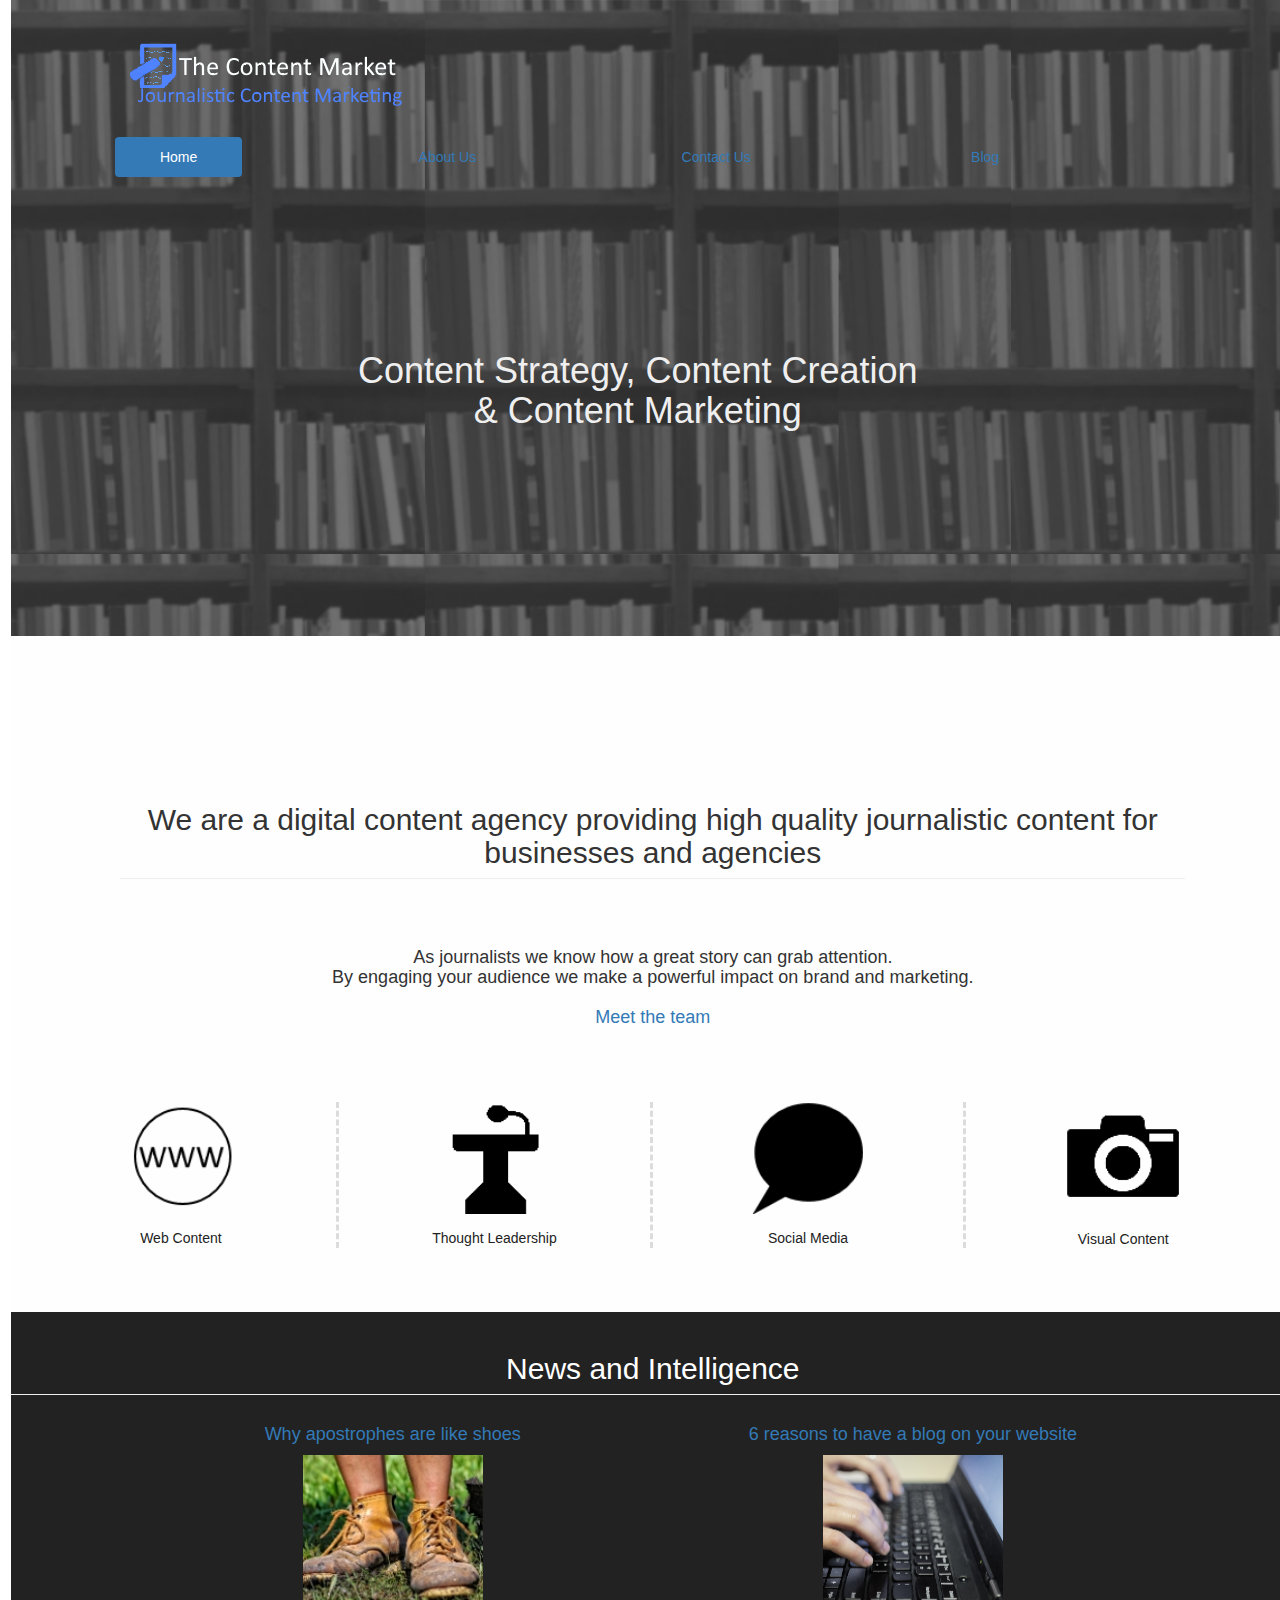
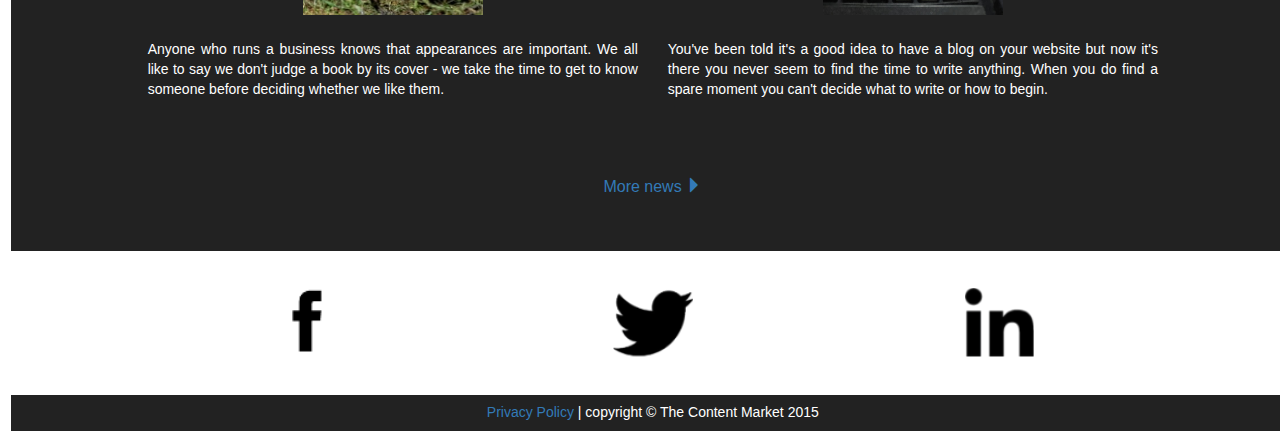
==== index.html @ 77f4c16c "Our First Commit :D" ====
<html>
	<head>
    <meta name="viewport" content="width=device-width, initial-scale=1" desc="content market" tag="content market">
	<title> The Content Market - Home </title>
	<link rel="stylesheet" type="text/css" href="css/bootstrap.css">
	<link rel="stylesheet" type="text/css" href="css/style.css">
	
	<script src="js/npm.js"></script>
	<script src="https://ajax.googleapis.com/ajax/libs/jquery/1.11.3/jquery.min.js"></script>
	</head>
	<body style="padding-left: 2%">
	<script src="js/bootstrap.min.js"></script>
		<div class="row navbar-inverse">
			<div class="col-xs-12 top hidden-sm hidden-md hidden-lg">
				<div class="col-xs-8">
				<img src="img/logo.png" style="text-align: left" class="img-responsive">
				</div>
				<ul class="nav nav-pills col-xs-4">
					<li class="dropdown pull-right">
						<a href="#" data-toggle="dropdown" class="dropdown-toggle"><span class="glyphicon glyphicon-th-large"></span> <b class="caret"></b></a>
						<ul class="dropdown-menu">
							<li><a href="about.html">About Us</a></li>
							<li><a href="contact.html">Contact Us</a></li>
							<li><a href="blog.html">Blog</a></li>
						</ul>
					</li>
				</ul>
				</div>
			</div> <!-- navbar -->
			<div class="col-xs-10 col-xs-offset-1 top hidden-xs">
				<img src="img/logo.png" style="text-align: left">
				<div class="row" style="padding-top: 3%">
				<ul class="nav nav-pills center">
				<div class="col-sm-3 nav nav-pills">
				<li role="presentation" class="active" style="width: 50%; text-align: center"><a href="#">Home</a></li>
				</div>
				<div class="col-sm-3 nav nav-pills">
				<li role="presentation" style="width: 50%; text-align: center"><a href="about.html">About Us</a></li>
				</div>
				<div class="col-sm-3 nav nav-pills">
				<li role="presentation" style="width: 50%; text-align: center"><a href="contact.html">Contact Us</a></li>
				</div>
				<div class="col-sm-3 nav nav-pills">
				<li role="presentation" style="width: 50%; text-align: center"><a href="blog.html">Blog</a></li>
				</div>
				</ul>
				</div>
			</div>
		</div>
		<div class="row mainn" style="background-image: url('img/bookshelf.png'); padding-top: 10%">
			<div class="col-md-6 col-md-offset-3">
				<div class="row col-xs-12">
					<h1 style="padding-top: 20%; padding-bottom: 30%; text-align: center ; color: #efefef";>Content Strategy, Content Creation &amp; Content Marketing</h1></br>
				</div>
				<div class="row col-xs-10 col-xs-offset-1">
				</div>	
			</div>
		</div> <!-- Bookshelf area -->
    <div class="row" style="background-color: #fefefe; padding: 5% 0%">
        <div class="row" style="padding: 5% 0%">
            <div class="col-xs-10 col-xs-offset-1 center" style="font-size: 20px">
                <h2 class="page-header center">We are a digital content agency providing high quality journalistic content for businesses and agencies</h2>
            </div>
            <div class="col-xs-10 col-xs-offset-1 center" style="padding-top: 3%">
                <h4>As journalists we know how a great story can grab attention.</br> By engaging your audience we make a powerful impact on brand and marketing.</h4>
            </div>
        <div class="row col-xs-10 col-xs-offset-1 center"><a href="about.html"><h4>Meet the team</h4></a></div>
        </div>
        <div class="col-md-12 center hidden-xs hidden-sm">
            <div class="col-md-3 iconbox">
                <a href="web-content.html"><img src="img/web-icon.png" style="width: 40%"></a></br>
                <div class="row" style="padding-top: 5%">
                    <span class="center" ><a href="web-content.html" style="color: #222222">Web Content</a></span>
                </div>
            </div>
            <div class="col-md-3 iconbox">
                <a href="thought-leadership.html"><img src="img/lectern.png" style="width: 40%"></a></br>
                <div class="row" style="padding-top: 5%">
                <span class="center" ><a href="thought-leadership.html" style="color: #222222">Thought Leadership</span>
                </div>
            </div>
            <div class="col-md-3 iconbox">
                <a href="social-media.html"><img src="img/speech.png" style="width: 40%"></a></br>
                <div class="row" style="padding-top: 5%">
                <span class="center" ><a href="social-media.html" style="color: #222222">Social Media</a></span>
                </div>
            </div>
            <div class="col-md-3 ">
                <a href="visual-content.html"><img src="img/camera.png" style="width: 40%"></a></br>
                <div class="row" style="padding-top: 5%">
                <span class="center" ><a href="visual-content.html" style="color: #222222">Visual Content</span>
                </div>
            </div>
        </div>
        <div class="col-xs-10 col-xs-offset-1 center hidden-md hidden-lg">
            <div class="col-xs-12 iconboxsm">
                <a href="web-content.html"><img src="img/web-icon.png" style="width: 30%"></a></br>
                <div class="row" style="padding: 5% 0%">
                    <span class="center" ><a href="web-content.html" style="color: #222222">Web Content</span>
                </div>
            </div>
            <div class="col-xs-12 iconboxsm" style="padding-top: 3%">
                <a href="thought-leadership.html"><img src="img/lectern.png" style="width: 30%"></a></br>
                <div class="row" style="padding: 5% 0%">
                <span class="center" ><a href="thought-leadership.html" style="color: #222222">Thought Leadership</span>
                </div>
            </div>
            <div class="col-xs-12 iconboxsm" style="padding-top: 3%">
                <a href="social-media.html"><img src="img/speech.png" style="width: 30%"></a></br>
                <div class="row" style="padding: 5% 0%">
                <span class="center" ><a href="social-media.html" style="color: #222222">Social Media</span>
                </div>
            </div>
            <div class="col-xs-12" style="padding-top: 3%"\>
                <a href="visual-content.html"><img src="img/camera.png" style="width: 30%"></a></br>
                <div class="row" style="padding: 5% 0%">
                    <span class="center" ><a href="visual-content.html" style="color: #222222">Visual Content</a></span>
                </div>
            </div>
        </div>
    </div>
    <div class="row hidden-md hidden-lg" style="background-color: #222222">
        <h2 class="page-header center white">News and Intelligence</h2>
        <div class="col-xs-10 col-xs-offset-1">
            <div class="col-xs-6 white center">
                <div><a href="why-apostrophes-are-like-shoes.html"><h4>Why apostrophes are like shoes</h4></a></div>
                <div><a href="why-apostrophes-are-like-shoes.html"><img src="img/boots.jpg"></a></div>
                <div class="justify padding-5">Anyone who runs a business knows that appearances are important. We all like to say we don't judge a book by its cover - we take the time to get to know someone before deciding whether we like them.</div>
                
            </div>
            <div class="col-xs-6 white center">
                <div><a href="6-reasons-to-have-a-blog.html"><h4>6 reasons to have a blog on your website</h4></a></div>
                <div><a href="6-reasons-to-have-a-blog.html"><img src="img/blog-writing.jpg"></a></div>
                <div class="justify padding-5">You've been told it's a good idea to have a blog on your website but now it's there you never seem to find the time to write anything. When you do find a spare moment you can't decide what to write or how to begin.</div>
                
            </div>
        </div>
    </div>
    <div class="row hidden-xs hidden-sm" style="background-color: #222222">
        <h2 class="page-header center white">News and Intelligence</h2>
        <div class="col-xs-10 col-xs-offset-1">
            <div class="col-xs-6 white center">
                <div><a href="why-apostrophes-are-like-shoes.html"><h4>Why apostrophes are like shoes</h4></a></div>
                <div><a href="why-apostrophes-are-like-shoes.html"><img src="img/boots-200.jpg"></a></div>
                <div class="justify padding-5">Anyone who runs a business knows that appearances are important. We all like to say we don't judge a book by its cover - we take the time to get to know someone before deciding whether we like them.</div>
                
            </div>
            <div class="col-xs-6 white center">
                <div><a href="6-reasons-to-have-a-blog.html"><h4>6 reasons to have a blog on your website</h4></a></div>
                <div><a href="6-reasons-to-have-a-blog.html"><img src="img/blog-200.png"></a></div>
                <div class="justify padding-5">You've been told it's a good idea to have a blog on your website but now it's there you never seem to find the time to write anything. When you do find a spare moment you can't decide what to write or how to begin.</div>
                
            </div>
            <div class="col-xs-8 col-xs-offset-2 padding-5 center"><a href="blog.html" style="font-size: 16px">More news <span class="glyphicon glyphicon-triangle-right"></span></a></div>
        </div>
    </div>
    <div class="row padding-3">
        <div class="col-xs-10 col-xs-offset-1">
            <div class="col-xs-4 center">
                <a href="http://facebook.com"><img src="img/fb.png"></a>
            </div>
            <div class="col-xs-4 center">
                <a href="http://twitter.com"><img src="img/twitter.png"></a>
            </div>
            <div class="col-xs-4 center">
                <a href="http://linkedin.com"><img src="img/linkedin.png"></a>
            </div>             
        </div>
    </div>
    <div class="row" style="background-color: #222222">
        <div class="center col-xs-12">
            <h5 class="white"><a href="privacy.html">Privacy Policy</a> | copyright &copy; The Content Market 2015</h5>
        </div>
    </div>
	</body>
</html>
---- css/style.css ----
.top{
padding: 3% 0%;
}
.center{
    text-align: center;
}
.glyphicon-large{
    font-size: 72px
}
html { font-family: 'Century Gothic', Arial, sans-serif; font-size: 24px; font-style: normal; font-variant: normal;}

.iconbox{border-right-color:#DCDCDC;border-right-style:dashed;width:25%;}
.iconboxsm{border-bottom-color:#DCDCDC;border-bottom-style:dashed;width:100%;padding: 3%: 0%}
.white{
    color: white;
}
.justify{
text-align: justify
}

.padding-3{
padding: 3% 0%;
}
.padding-1{
padding: 1% 0%;
}
.padding-2{
padding: 2% 0%;
}
.padding-4{
padding: 4% 0%;
}
.padding-5{
padding: 5% 0%;
}
.black{background-color: #222222}
.blog-sample{font-size: 12px}
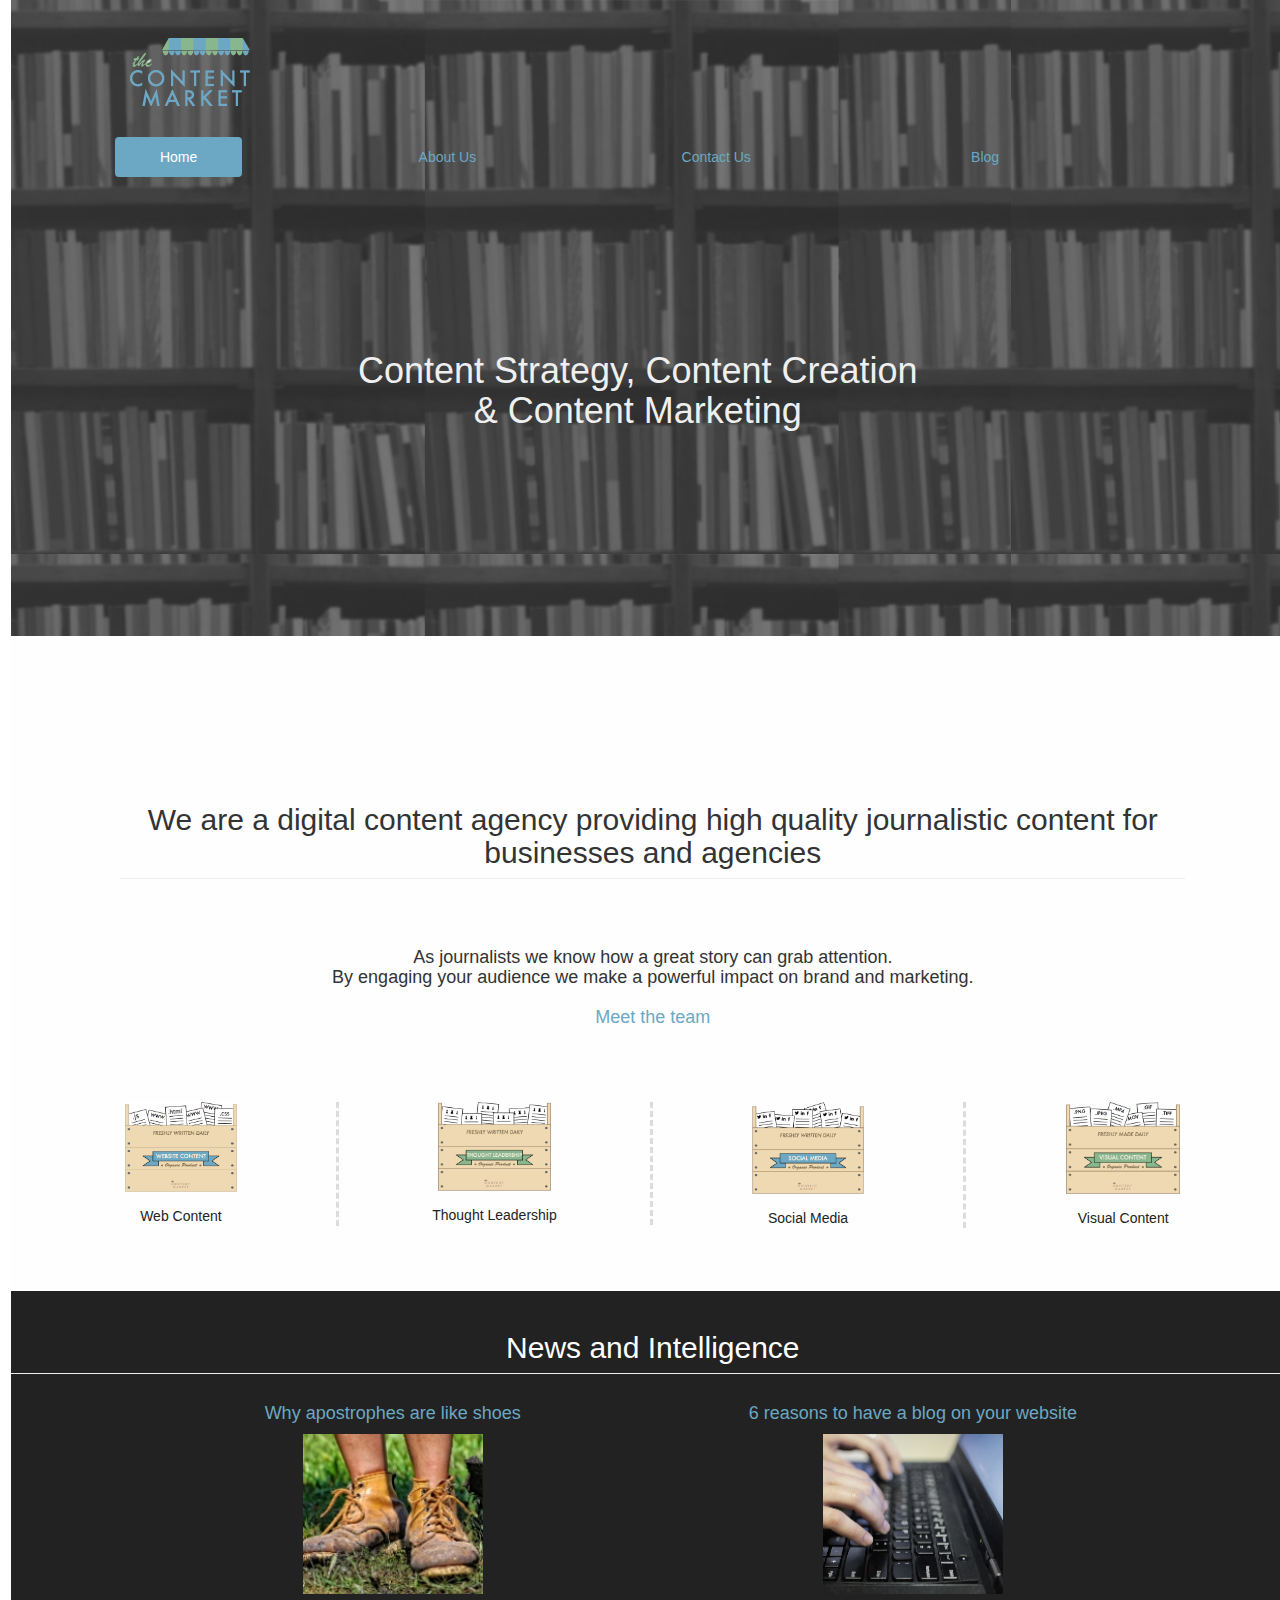
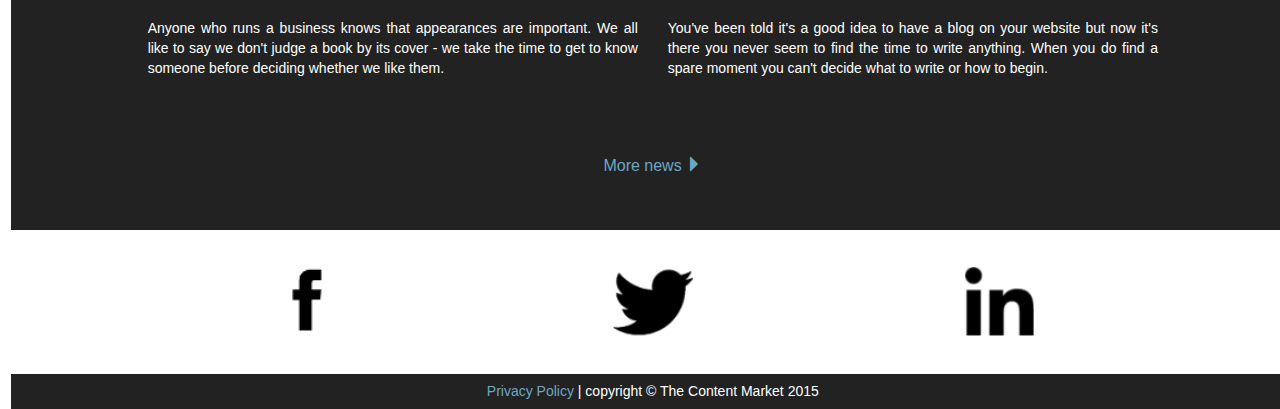
==== commit c3a89639: "logos changed and colour changed" ====
--- a/index.html
+++ b/index.html
@@ -94,25 +94,25 @@
         </div>
         <div class="col-xs-10 col-xs-offset-1 center hidden-md hidden-lg">
             <div class="col-xs-12 iconboxsm">
-                <a href="web-content.html"><img src="img/web-icon.png" style="width: 30%"></a></br>
+                <a href="web-content.html"><img src="img/web-icon.png" class="img-responsive"></a></br>
                 <div class="row" style="padding: 5% 0%">
                     <span class="center" ><a href="web-content.html" style="color: #222222">Web Content</span>
                 </div>
             </div>
             <div class="col-xs-12 iconboxsm" style="padding-top: 3%">
-                <a href="thought-leadership.html"><img src="img/lectern.png" style="width: 30%"></a></br>
+                <a href="thought-leadership.html"><img src="img/lectern.png" class="img-responsive"></a></br>
                 <div class="row" style="padding: 5% 0%">
                 <span class="center" ><a href="thought-leadership.html" style="color: #222222">Thought Leadership</span>
                 </div>
             </div>
             <div class="col-xs-12 iconboxsm" style="padding-top: 3%">
-                <a href="social-media.html"><img src="img/speech.png" style="width: 30%"></a></br>
+                <a href="social-media.html"><img src="img/speech.png" class="img-responsive"></a></br>
                 <div class="row" style="padding: 5% 0%">
                 <span class="center" ><a href="social-media.html" style="color: #222222">Social Media</span>
                 </div>
             </div>
             <div class="col-xs-12" style="padding-top: 3%"\>
-                <a href="visual-content.html"><img src="img/camera.png" style="width: 30%"></a></br>
+                <a href="visual-content.html"><img src="img/camera.png" class="img-responsive"></a></br>
                 <div class="row" style="padding: 5% 0%">
                     <span class="center" ><a href="visual-content.html" style="color: #222222">Visual Content</a></span>
                 </div>
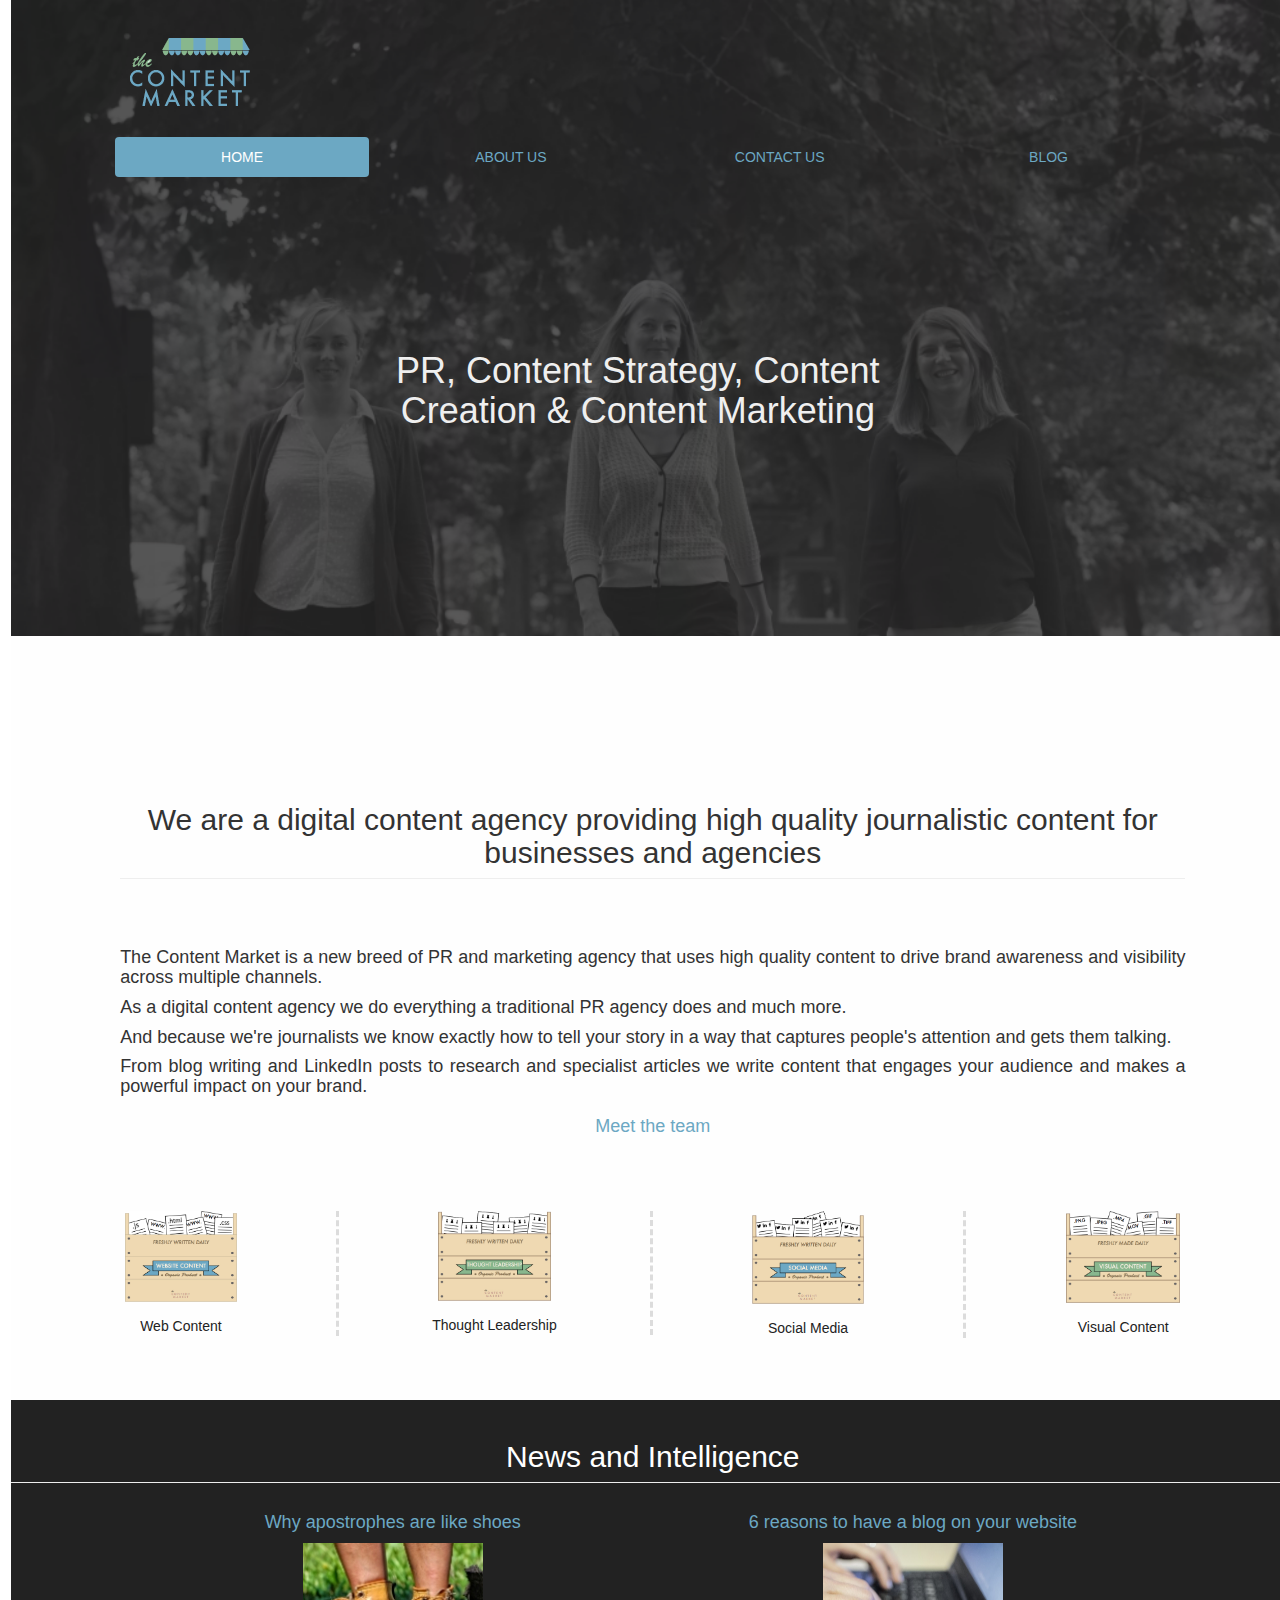
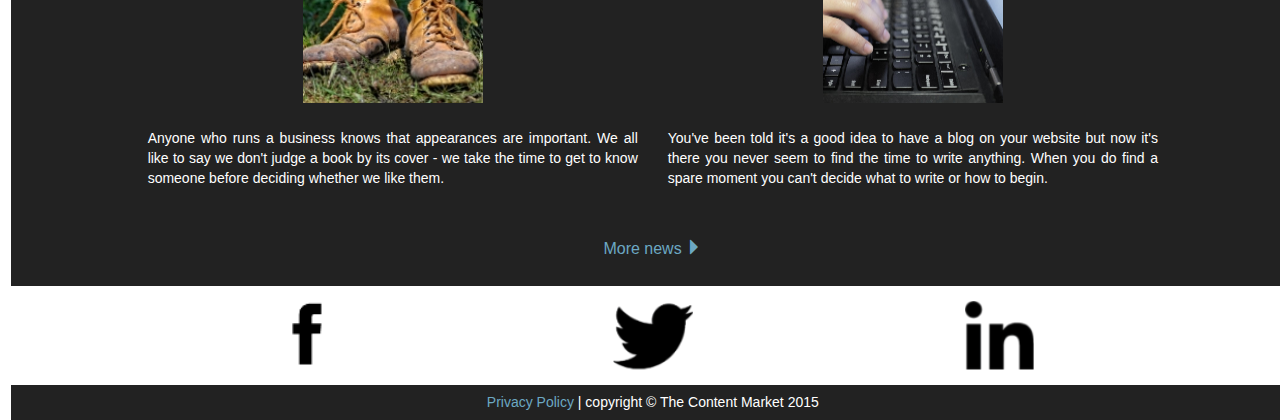
==== commit e4406f31: "many updates, mostly text" ====
--- a/index.html
+++ b/index.html
@@ -7,9 +7,10 @@
 	
 	<script src="js/npm.js"></script>
 	<script src="https://ajax.googleapis.com/ajax/libs/jquery/1.11.3/jquery.min.js"></script>
+        <script src="js/bootstrap.min.js"></script>
 	</head>
 	<body style="padding-left: 2%">
-	<script src="js/bootstrap.min.js"></script>
+	
 		<div class="row navbar-inverse">
 			<div class="col-xs-12 top hidden-sm hidden-md hidden-lg">
 				<div class="col-xs-8">
@@ -32,25 +33,25 @@
 				<div class="row" style="padding-top: 3%">
 				<ul class="nav nav-pills center">
 				<div class="col-sm-3 nav nav-pills">
-				<li role="presentation" class="active" style="width: 50%; text-align: center"><a href="#">Home</a></li>
+				<li role="presentation" class="active" style="width: 100%; text-align: center"><a href="#">HOME</a></li>
 				</div>
 				<div class="col-sm-3 nav nav-pills">
-				<li role="presentation" style="width: 50%; text-align: center"><a href="about.html">About Us</a></li>
+				<li role="presentation" style="width: 100%; text-align: center"><a href="about.html">ABOUT US</a></li>
 				</div>
 				<div class="col-sm-3 nav nav-pills">
-				<li role="presentation" style="width: 50%; text-align: center"><a href="contact.html">Contact Us</a></li>
+				<li role="presentation" style="width: 100%; text-align: center"><a href="contact.html">CONTACT US</a></li>
 				</div>
 				<div class="col-sm-3 nav nav-pills">
-				<li role="presentation" style="width: 50%; text-align: center"><a href="blog.html">Blog</a></li>
+				<li role="presentation" style="width: 100%; text-align: center"><a href="blog.html">BLOG</a></li>
 				</div>
 				</ul>
 				</div>
 			</div>
 		</div>
-		<div class="row mainn" style="background-image: url('img/bookshelf.png'); padding-top: 10%">
+		<div class="row mainn" style="background-image: url('img/index-main.png'); padding-top: 10%; background-size:100%">
 			<div class="col-md-6 col-md-offset-3">
 				<div class="row col-xs-12">
-					<h1 style="padding-top: 20%; padding-bottom: 30%; text-align: center ; color: #efefef";>Content Strategy, Content Creation &amp; Content Marketing</h1></br>
+					<h1 style="padding-top: 20%; padding-bottom: 30%; text-align: center ; color: #efefef";>PR, Content Strategy, Content Creation &amp; Content Marketing</h1></br>
 				</div>
 				<div class="row col-xs-10 col-xs-offset-1">
 				</div>	
@@ -61,8 +62,12 @@
             <div class="col-xs-10 col-xs-offset-1 center" style="font-size: 20px">
                 <h2 class="page-header center">We are a digital content agency providing high quality journalistic content for businesses and agencies</h2>
             </div>
-            <div class="col-xs-10 col-xs-offset-1 center" style="padding-top: 3%">
-                <h4>As journalists we know how a great story can grab attention.</br> By engaging your audience we make a powerful impact on brand and marketing.</h4>
+            <div class="col-xs-10 col-xs-offset-1" style="padding-top: 3%; text-align: justify">
+                <h4><p>The Content Market is a new breed of PR and marketing agency that uses high quality content to drive brand awareness and visibility across multiple channels.</p>
+                    <p>As a digital content agency we do everything a traditional PR agency does and much more.</p>
+                    <p>And because we're journalists we know exactly how to tell your story in a way that captures people's attention and gets them talking.</p>
+                    <p>From blog writing and LinkedIn posts to research and specialist articles we write content that engages your audience and makes a powerful impact on your brand.</p>
+                </h4>
             </div>
         <div class="row col-xs-10 col-xs-offset-1 center"><a href="about.html"><h4>Meet the team</h4></a></div>
         </div>
@@ -157,19 +162,19 @@
     <div class="row padding-3">
         <div class="col-xs-10 col-xs-offset-1">
             <div class="col-xs-4 center">
-                <a href="http://facebook.com"><img src="img/fb.png"></a>
+                <a href="http://facebook.com/TheContentMarket"><img src="img/fb.png"></a>
             </div>
             <div class="col-xs-4 center">
-                <a href="http://twitter.com"><img src="img/twitter.png"></a>
+                <a href="https://twitter.com/Content_Market_"><img src="img/twitter.png"></a>
             </div>
             <div class="col-xs-4 center">
-                <a href="http://linkedin.com"><img src="img/linkedin.png"></a>
+                <a href=" https://www.linkedin.com/company/the-content-market"><img src="img/linkedin.png"></a>
             </div>             
         </div>
     </div>
     <div class="row" style="background-color: #222222">
         <div class="center col-xs-12">
-            <h5 class="white"><a href="privacy.html">Privacy Policy</a> | copyright &copy; The Content Market 2015</h5>
+            <h5 class="white"><a href="assets/content-market-privacy-policy.docx">Privacy Policy</a> | copyright &copy; The Content Market 2015</h5>
         </div>
     </div>
 	</body>
--- a/css/style.css
+++ b/css/style.css
@@ -19,19 +19,19 @@
 }
 
 .padding-3{
-padding: 3% 0%;
+padding: 15px 0%;
 }
 .padding-1{
-padding: 1% 0%;
+padding: 5px 0%;
 }
 .padding-2{
-padding: 2% 0%;
+padding: 10px 0%;
 }
 .padding-4{
-padding: 4% 0%;
+padding: 20px 0%;
 }
 .padding-5{
-padding: 5% 0%;
+padding: 25px 0%;
 }
 .black{background-color: #222222}
 .blog-sample{font-size: 12px}
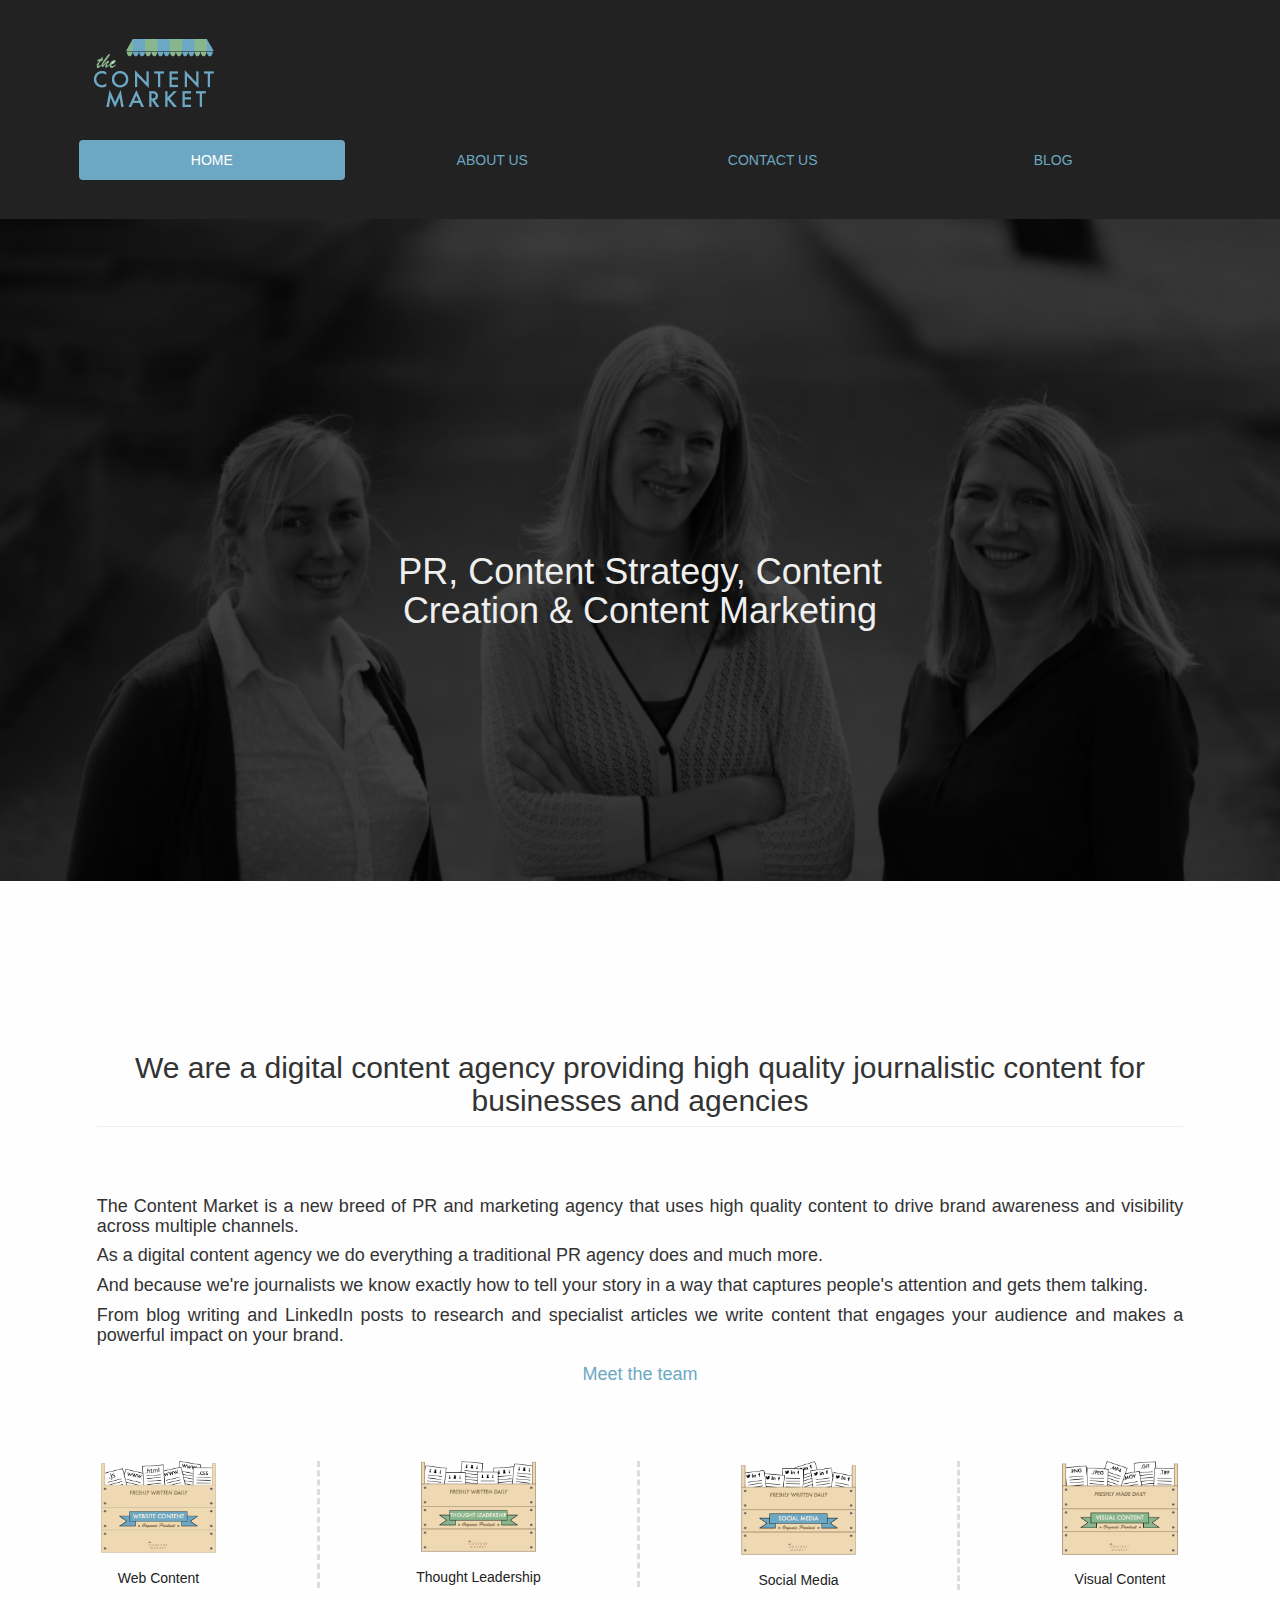
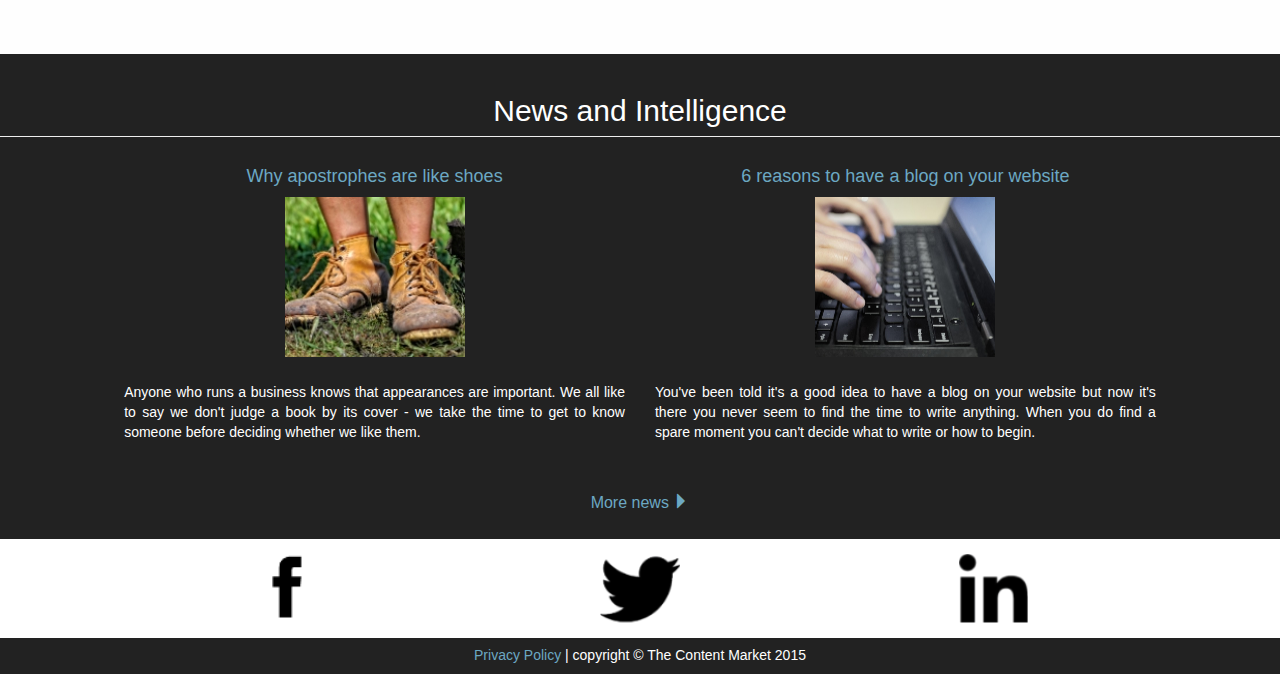
==== commit d1e59d2b: "Production" ====
--- a/index.html
+++ b/index.html
@@ -9,11 +9,11 @@
 	<script src="https://ajax.googleapis.com/ajax/libs/jquery/1.11.3/jquery.min.js"></script>
         <script src="js/bootstrap.min.js"></script>
 	</head>
-	<body style="padding-left: 2%">
-	
+	<body>
+	<div class="row black">
 		<div class="row navbar-inverse">
 			<div class="col-xs-12 top hidden-sm hidden-md hidden-lg">
-				<div class="col-xs-8">
+				<div class="col-xs-8" style="padding-left: 10%">
 				<img src="img/logo.png" style="text-align: left" class="img-responsive">
 				</div>
 				<ul class="nav nav-pills col-xs-4">
@@ -47,16 +47,13 @@
 				</ul>
 				</div>
 			</div>
+        </div>
+		<div class="row mainn" style="background-image: url('img/index-main.png'); background-size:100%; background-repeat: no-repeat">
+			<div class="col-md-6 col-md-offset-3">
+				<h1 class="hidden-xs" style="padding-top: 50%; padding-bottom: 200px; text-align: center ; color: #efefef">PR, Content Strategy, Content Creation &amp; Content Marketing</h1></br>
+                <h1 class="hidden-sm hidden-md hidden-lg" style=" padding-bottom: 200px; text-align: center ; color: #efefef; font-size: 32px">PR, Content Strategy, Content Creation &amp; Content Marketing</h1></br>
+			</div>
 		</div>
-		<div class="row mainn" style="background-image: url('img/index-main.png'); padding-top: 10%; background-size:100%">
-			<div class="col-md-6 col-md-offset-3">
-				<div class="row col-xs-12">
-					<h1 style="padding-top: 20%; padding-bottom: 30%; text-align: center ; color: #efefef";>PR, Content Strategy, Content Creation &amp; Content Marketing</h1></br>
-				</div>
-				<div class="row col-xs-10 col-xs-offset-1">
-				</div>	
-			</div>
-		</div> <!-- Bookshelf area -->
     <div class="row" style="background-color: #fefefe; padding: 5% 0%">
         <div class="row" style="padding: 5% 0%">
             <div class="col-xs-10 col-xs-offset-1 center" style="font-size: 20px">
@@ -97,8 +94,9 @@
                 </div>
             </div>
         </div>
+
         <div class="col-xs-10 col-xs-offset-1 center hidden-md hidden-lg">
-            <div class="col-xs-12 iconboxsm">
+            <div class="col-xs-12 iconboxsm center">
                 <a href="web-content.html"><img src="img/web-icon.png" class="img-responsive"></a></br>
                 <div class="row" style="padding: 5% 0%">
                     <span class="center" ><a href="web-content.html" style="color: #222222">Web Content</span>
@@ -124,6 +122,7 @@
             </div>
         </div>
     </div>
+
     <div class="row hidden-md hidden-lg" style="background-color: #222222">
         <h2 class="page-header center white">News and Intelligence</h2>
         <div class="col-xs-10 col-xs-offset-1">
